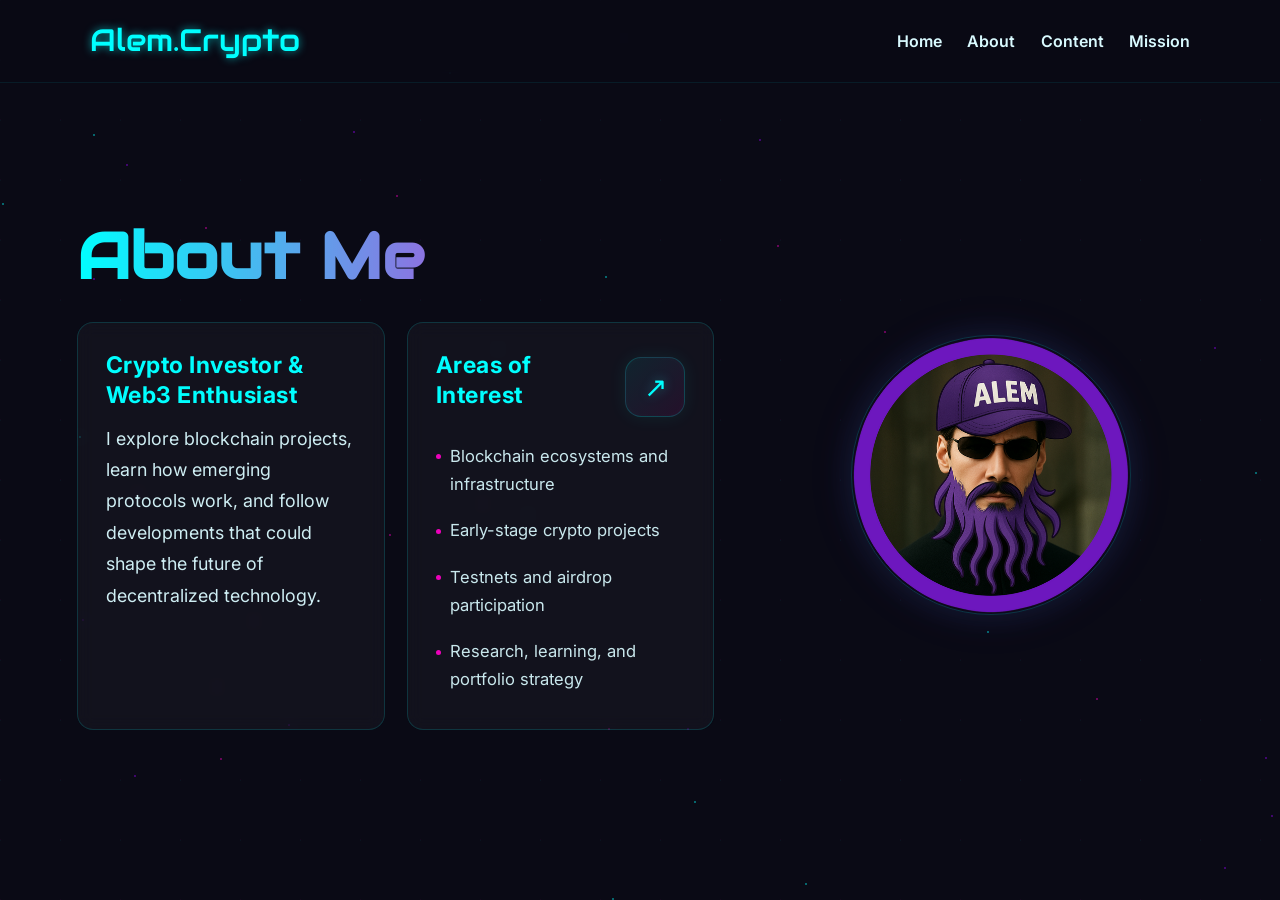
==== about.html @ cde6a308 "Update" ====
<!DOCTYPE html>
<html lang="en">
<head>
  <meta charset="UTF-8">
  <meta name="viewport" content="width=device-width, initial-scale=1.0">
  <title>Alem.Crypto | About</title>
  <link href="https://fonts.googleapis.com/css2?family=Audiowide&family=Inter:wght@300;400;600;700&display=swap" rel="stylesheet">
  <link rel="stylesheet" href="style.css">
  <script src="script.js" defer></script>
</head>
<body>
  <header>
    <div class="logo">Alem.Crypto</div>
    <div class="menu-toggle" id="menu-toggle" aria-label="Open menu" aria-expanded="false" role="button" tabindex="0"><span></span><span></span><span></span></div>
    <nav id="nav"><a href="index.html">Home</a><a href="about.html" aria-current="page">About</a><a href="content.html">Content</a><a href="mission.html">Mission</a></nav>
  </header>
  <section class="hero" id="about">
    <div class="hero-text">
      <h1 class="welcome">About Me</h1>
      <div class="text-box">
        <div class="info-card"><div class="info-title">Crypto Investor &amp; Web3 Enthusiast</div><p class="card-text">I explore blockchain projects, learn how emerging protocols work, and follow developments that could shape the future of decentralized technology.</p></div>
        <div class="info-card icon-card"><div class="card-top"><div class="info-title">Areas of Interest</div><div class="card-icon symbol-icon">↗</div></div><div class="info-list"><div class="info-item">Blockchain ecosystems and infrastructure</div><div class="info-item">Early-stage crypto projects</div><div class="info-item">Testnets and airdrop participation</div><div class="info-item">Research, learning, and portfolio strategy</div></div></div>
      </div>
    </div>
    <div class="avatar-wrap"><div class="avatar-glow"></div><img src="img/Ava2.png" alt="Alem Crypto Avatar" class="avatar"></div>
  </section>
  <div class="particles" aria-hidden="true"></div>
</body>
</html>
---- style.css ----
:root{
  --bg:#0a0a15;
  --neon:#00ffff;
  --pink:#ff00c8;
  --purple:#9b00ff;
  --text:#d9faff;
  --card-bg:rgba(255,255,255,0.035);
  --card-border:rgba(0,255,255,0.15);
}

*{
  margin:0;
  padding:0;
  box-sizing:border-box;
}

html{
  scroll-behavior:smooth;
}

body{
  background:var(--bg);
  color:var(--text);
  font-family:'Inter',sans-serif;
  overflow-x:hidden;
  min-width:320px;
  line-height:1.5;
}

img{
  max-width:100%;
  display:block;
}

section,
header,
nav,
div{
  min-width:0;
}

/* background grid */
body::before{
  content:"";
  position:fixed;
  inset:0;
  background:
    linear-gradient(120deg, rgba(0,255,255,0.04) 1px, transparent 1px),
    linear-gradient(30deg, rgba(255,0,200,0.04) 1px, transparent 1px);
  background-size:60px 60px;
  animation:bgMove 40s linear infinite;
  z-index:-2;
}

@keyframes bgMove{
  to{
    transform:translate(60px,60px);
  }
}

/* particles */
.particles{
  position:fixed;
  inset:0;
  pointer-events:none;
  z-index:-1;
}

.particle{
  position:absolute;
  width:2px;
  height:2px;
  border-radius:50%;
  opacity:.5;
  animation:fall linear infinite;
}

@keyframes fall{
  from{
    transform:translateY(-5px);
    opacity:0;
  }

  50%{
    opacity:.5;
  }

  to{
    transform:translateY(110vh);
    opacity:0;
  }
}

/* header */
header{
  position:fixed;
  top:0;
  left:0;
  width:100%;
  display:flex;
  justify-content:space-between;
  align-items:center;
  padding:clamp(12px, 2vw, 18px) clamp(16px, 7vw, 8%);
  background:rgba(10,10,21,.72);
  backdrop-filter:blur(10px);
  z-index:1000;
  border-bottom:1px solid rgba(0,255,255,.08);
}

.logo{
  font-family:'Audiowide',cursive;
  font-size:clamp(22px, 2.4vw, 32px);
  color:var(--neon);
  text-shadow:0 0 8px rgba(0,255,255,.6);
  white-space:nowrap;
  flex-shrink:0;
}

nav{
  display:flex;
  align-items:center;
  gap:clamp(14px, 2vw, 26px);
  flex-wrap:wrap;
}

nav a{
  color:var(--text);
  text-decoration:none;
  font-weight:600;
  font-size:clamp(16px, 1.2vw, 19px);
  position:relative;
  transition:.3s ease;
  white-space:nowrap;
}

nav a::after{
  content:"";
  position:absolute;
  left:0;
  bottom:-4px;
  width:0;
  height:2px;
  background:var(--pink);
  transition:.3s ease;
}

nav a:hover{
  color:var(--neon);
}

nav a:hover::after{
  width:100%;
}

/* mobile menu */
.menu-toggle{
  display:none;
  flex-direction:column;
  width:26px;
  height:18px;
  justify-content:space-between;
  cursor:pointer;
  z-index:1001;
}

.menu-toggle span{
  height:3px;
  background:var(--text);
  border-radius:2px;
  transition:.3s ease;
  transform-origin:center;
}

.menu-toggle.active span:nth-child(1){
  transform:translateY(7.5px) rotate(45deg);
}

.menu-toggle.active span:nth-child(2){
  opacity:0;
}

.menu-toggle.active span:nth-child(3){
  transform:translateY(-7.5px) rotate(-45deg);
}

/* hero */
.hero{
  min-height:100svh;
  width:min(1400px, 100%);
  margin:0 auto;
  display:grid;
  grid-template-columns:minmax(0, 1.2fr) minmax(260px, .8fr);
  align-items:center;
  gap:clamp(24px, 5vw, 70px);
  padding:
    clamp(90px, 12vw, 120px)
    clamp(16px, 6vw, 8%)
    clamp(40px, 6vw, 70px);
}

.hero-text{
  width:100%;
  max-width:760px;
  animation:fadeUp 1s ease forwards;
}

@keyframes fadeUp{
  from{
    opacity:0;
    transform:translateY(15px);
  }

  to{
    opacity:1;
    transform:translateY(0);
  }
}

.welcome{
  font-family:'Audiowide',cursive;
  font-size:clamp(34px, 5vw, 64px);
  line-height:1.15;
  background:linear-gradient(90deg,var(--neon),var(--pink));
  -webkit-background-clip:text;
  -webkit-text-fill-color:transparent;
  margin-bottom:clamp(18px, 3vw, 28px);
  word-break:break-word;
}

/* cards layout */
.text-box{
  display:grid;
  grid-template-columns:repeat(2, minmax(0, 1fr));
  gap:clamp(14px, 2vw, 22px);
}

.info-card{
  min-width:0;
  padding:clamp(18px, 2.2vw, 28px);
  border-radius:16px;
  background:var(--card-bg);
  border:1px solid var(--card-border);
  backdrop-filter:blur(8px);
  transition:.35s ease;
  animation:cardFade .8s ease forwards;
  opacity:0;
  height:100%;
}

.info-card:nth-child(1){animation-delay:.15s;}
.info-card:nth-child(2){animation-delay:.3s;}
.info-card:nth-child(3){animation-delay:.45s;}
.info-card:nth-child(4){animation-delay:.6s;}

.info-card:hover{
  border-color:rgba(255,0,200,.35);
  transform:translateY(-4px);
  box-shadow:
    0 0 18px rgba(255,0,200,.12),
    0 0 30px rgba(0,255,255,.05);
}

@keyframes cardFade{
  from{
    opacity:0;
    transform:translateY(10px);
  }

  to{
    opacity:1;
    transform:translateY(0);
  }
}

.info-title{
  font-weight:700;
  font-size:clamp(19px, 1.8vw, 24px);
  color:var(--neon);
  margin-bottom:12px;
  letter-spacing:.5px;
  line-height:1.3;
}

.card-text{
  font-size:clamp(16px, 1.4vw, 21px);
  line-height:1.75;
  opacity:.95;
}

.info-list{
  display:flex;
  flex-direction:column;
  gap:4px;
}

.info-item{
  font-size:clamp(16px, 1.3vw, 19px);
  line-height:1.7;
  opacity:.92;
  padding-left:14px;
  position:relative;
  margin:7px 0;
  word-break:break-word;
}

.info-item::before{
  content:"";
  position:absolute;
  left:0;
  top:.75em;
  width:5px;
  height:5px;
  background:var(--pink);
  border-radius:50%;
}

.mission{
  font-style:italic;
  font-size:clamp(16px, 1.3vw, 19px);
  line-height:1.75;
  opacity:.92;
}

/* icon cards */
.icon-card{
  position:relative;
  overflow:hidden;
}

.card-top{
  display:flex;
  align-items:center;
  justify-content:space-between;
  gap:14px;
  margin-bottom:12px;
  min-width:0;
}

.card-icon{
  flex-shrink:0;
  width:clamp(46px, 5vw, 60px);
  height:clamp(46px, 5vw, 60px);
  display:flex;
  align-items:center;
  justify-content:center;
  font-size:clamp(22px, 2.2vw, 32px);
  border-radius:16px;
  background:linear-gradient(135deg, rgba(0,255,255,0.08), rgba(255,0,200,0.08));
  border:1px solid rgba(0,255,255,0.18);
  box-shadow:
    0 0 18px rgba(0,255,255,0.08),
    inset 0 0 12px rgba(255,255,255,0.02);
  transition:.35s ease;
}

.symbol-icon{
  font-family:'Audiowide',cursive;
  color:var(--neon);
  text-shadow:0 0 12px rgba(0,255,255,.35);
}

.icon-card:hover .card-icon{
  transform:scale(1.08) rotate(4deg);
  border-color:rgba(255,0,200,0.35);
  box-shadow:
    0 0 22px rgba(255,0,200,0.14),
    0 0 30px rgba(0,255,255,0.08);
}

/* avatar */
.avatar-wrap{
  position:relative;
  width:100%;
  display:flex;
  align-items:center;
  justify-content:center;
  flex-shrink:0;
}

.avatar-glow{
  position:absolute;
  width:clamp(180px, 28vw, 340px);
  aspect-ratio:1/1;
  border-radius:50%;
  background:
    radial-gradient(circle, rgba(0,255,255,0.12) 0%, rgba(155,0,255,0.08) 40%, transparent 70%);
  filter:blur(10px);
  animation:pulseGlow 4s ease-in-out infinite;
  z-index:0;
}

@keyframes pulseGlow{
  0%,100%{
    transform:scale(1);
    opacity:.85;
  }

  50%{
    transform:scale(1.08);
    opacity:1;
  }
}

.avatar{
  position:relative;
  z-index:1;
  width:clamp(150px, 22vw, 280px);
  aspect-ratio:1/1;
  border-radius:50%;
  object-fit:cover;
  animation:float 6s ease-in-out infinite;
  border:1px solid rgba(0,255,255,.18);
  box-shadow:
    0 0 30px rgba(0,255,255,.08),
    0 0 60px rgba(155,0,255,.05);
}

@keyframes float{
  50%{
    transform:translateY(-12px);
  }
}

/* responsive */
@media (max-width:1100px){
  .hero{
    grid-template-columns:1fr;
    justify-items:center;
    text-align:center;
    gap:32px;
  }

  .hero-text{
    max-width:900px;
  }

  .text-box{
    grid-template-columns:repeat(2, minmax(0, 1fr));
    width:100%;
  }

  .card-top{
    justify-content:center;
  }
}

@media (max-width:768px){
  header{
    padding:14px 16px;
  }

  nav{
    position:fixed;
    top:62px;
    right:-280px;
    width:min(240px, 82vw);
    display:flex;
    flex-direction:column;
    align-items:flex-start;
    gap:18px;
    background:rgba(10,10,21,.96);
    border-left:1px solid rgba(0,255,255,.12);
    border-bottom:1px solid rgba(0,255,255,.08);
    padding:20px;
    transition:.35s ease;
    z-index:999;
    box-shadow:-10px 0 30px rgba(0,0,0,.25);
    border-bottom-left-radius:16px;
  }

  nav.active{
    right:0;
  }

  nav a{
    font-size:18px;
    width:100%;
  }

  .menu-toggle{
    display:flex;
    flex-shrink:0;
  }

  .hero{
    min-height:auto;
    padding:90px 16px 36px;
    gap:24px;
  }

  .hero-text{
    max-width:100%;
  }

  .welcome{
    font-size:clamp(28px, 8vw, 42px);
    margin-bottom:18px;
  }

  .text-box{
    grid-template-columns:1fr;
    gap:14px;
  }

  .info-card{
    padding:18px;
    border-radius:14px;
  }

  .card-top{
    justify-content:space-between;
    text-align:left;
  }
}

@media (max-width:480px){
  .hero{
    padding:84px 12px 28px;
    gap:18px;
  }

  .logo{
    font-size:18px;
  }

  .welcome{
    font-size:clamp(24px, 8vw, 32px);
    line-height:1.2;
  }

  .info-card{
    padding:16px;
  }

  .info-title{
    font-size:17px;
    margin-bottom:10px;
  }

  .card-text{
    font-size:15px;
    line-height:1.65;
  }

  .info-item{
    font-size:15px;
    line-height:1.6;
    margin:6px 0;
  }

  .mission{
    font-size:15px;
    line-height:1.65;
  }

  .card-icon{
    width:42px;
    height:42px;
    font-size:20px;
    border-radius:12px;
  }

  .avatar{
    width:140px;
  }

  .avatar-glow{
    width:170px;
  }
}

@media (max-width:360px){
  header{
    padding:12px 10px;
  }

  .hero{
    padding:78px 10px 24px;
  }

  .logo{
    font-size:16px;
  }

  .welcome{
    font-size:22px;
  }

  .info-card{
    padding:14px;
  }

  nav{
    width:min(220px, 88vw);
    top:58px;
  }
}
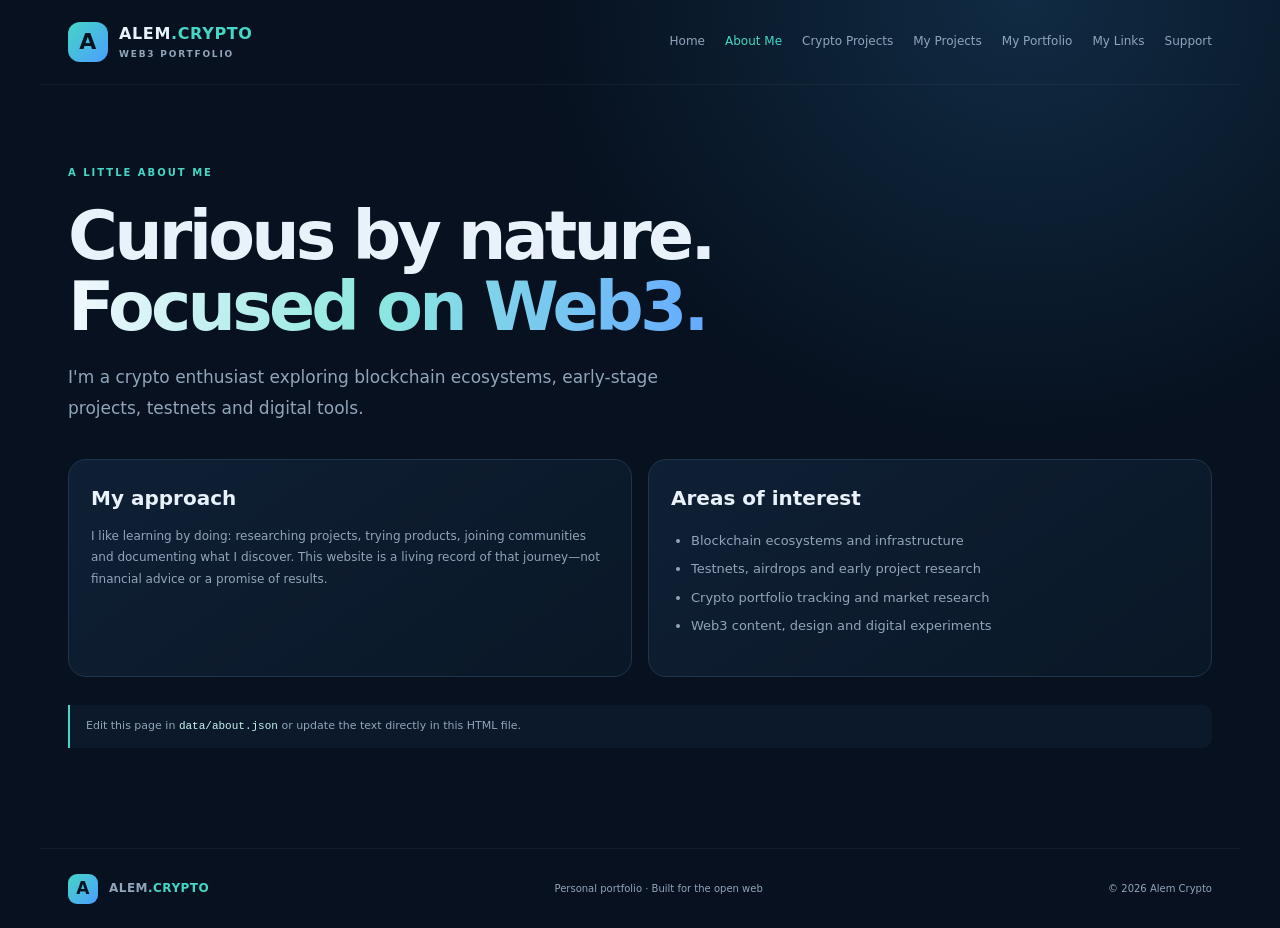
==== commit 8e18c1df: "Add files via upload" ====
--- a/about.html
+++ b/about.html
@@ -1,29 +1 @@
-<!DOCTYPE html>
-<html lang="en">
-<head>
-  <meta charset="UTF-8">
-  <meta name="viewport" content="width=device-width, initial-scale=1.0">
-  <title>Alem.Crypto | About</title>
-  <link href="https://fonts.googleapis.com/css2?family=Audiowide&family=Inter:wght@300;400;600;700&display=swap" rel="stylesheet">
-  <link rel="stylesheet" href="style.css">
-  <script src="script.js" defer></script>
-</head>
-<body>
-  <header>
-    <div class="logo">Alem.Crypto</div>
-    <div class="menu-toggle" id="menu-toggle" aria-label="Open menu" aria-expanded="false" role="button" tabindex="0"><span></span><span></span><span></span></div>
-    <nav id="nav"><a href="index.html">Home</a><a href="about.html" aria-current="page">About</a><a href="content.html">Content</a><a href="mission.html">Mission</a></nav>
-  </header>
-  <section class="hero" id="about">
-    <div class="hero-text">
-      <h1 class="welcome">About Me</h1>
-      <div class="text-box">
-        <div class="info-card"><div class="info-title">Crypto Investor &amp; Web3 Enthusiast</div><p class="card-text">I explore blockchain projects, learn how emerging protocols work, and follow developments that could shape the future of decentralized technology.</p></div>
-        <div class="info-card icon-card"><div class="card-top"><div class="info-title">Areas of Interest</div><div class="card-icon symbol-icon">↗</div></div><div class="info-list"><div class="info-item">Blockchain ecosystems and infrastructure</div><div class="info-item">Early-stage crypto projects</div><div class="info-item">Testnets and airdrop participation</div><div class="info-item">Research, learning, and portfolio strategy</div></div></div>
-      </div>
-    </div>
-    <div class="avatar-wrap"><div class="avatar-glow"></div><img src="img/Ava2.png" alt="Alem Crypto Avatar" class="avatar"></div>
-  </section>
-  <div class="particles" aria-hidden="true"></div>
-</body>
-</html>
+<!doctype html><html lang="en"><head><meta charset="utf-8"><meta name="viewport" content="width=device-width, initial-scale=1"><title>About Me | Alem Crypto</title><link rel="stylesheet" href="assets/style.css"></head><body><header class="site-header"><a class="brand" href="index.html"><span class="brand-mark">A</span><span>ALEM<span class="accent">.CRYPTO</span><small>WEB3 PORTFOLIO</small></span></a><button class="menu-toggle" aria-label="Toggle navigation" aria-expanded="false">☰</button><nav class="nav"><a href="index.html">Home</a><a class="active" href="about.html">About Me</a><a href="crypto-projects.html">Crypto Projects</a><a href="my-projects.html">My Projects</a><a href="portfolio.html">My Portfolio</a><a href="links.html">My Links</a><a href="support.html">Support</a></nav></header><main class="page"><div class="eyebrow">A LITTLE ABOUT ME</div><h1>Curious by nature.<br><span class="gradient">Focused on Web3.</span></h1><p class="lead">I'm a crypto enthusiast exploring blockchain ecosystems, early-stage projects, testnets and digital tools.</p><div class="content-grid"><article class="panel"><h2>My approach</h2><p>I like learning by doing: researching projects, trying products, joining communities and documenting what I discover. This website is a living record of that journey—not financial advice or a promise of results.</p></article><article class="panel"><h2>Areas of interest</h2><ul class="clean-list"><li>Blockchain ecosystems and infrastructure</li><li>Testnets, airdrops and early project research</li><li>Crypto portfolio tracking and market research</li><li>Web3 content, design and digital experiments</li></ul></article></div><div class="note">Edit this page in <code>data/about.json</code> or update the text directly in this HTML file.</div></main><footer class="footer"><a class="brand small-brand" href="index.html"><span class="brand-mark">A</span><span>ALEM<span class="accent">.CRYPTO</span></span></a><span>Personal portfolio · Built for the open web</span><span>© <span id="year"></span> Alem Crypto</span></footer><script src="assets/app.js"></script></body></html>
--- a/assets/style.css
+++ b/assets/style.css
@@ -0,0 +1 @@
+:root{--bg:#07111f;--panel:#0d1b2c;--panel2:#102239;--line:#20354c;--text:#e9f2fb;--muted:#91a5bb;--accent:#45d6c5;--blue:#4b9eff;--radius:18px}*{box-sizing:border-box}html{scroll-behavior:smooth}body{margin:0;background:radial-gradient(ellipse at 80% 0%,#102b43 0,transparent 34%),var(--bg);color:var(--text);font-family:Inter,ui-sans-serif,system-ui,-apple-system,"Segoe UI",sans-serif;line-height:1.6}a{color:inherit;text-decoration:none}.site-header{max-width:1200px;margin:auto;padding:22px 28px;display:flex;align-items:center;justify-content:space-between;gap:28px;border-bottom:1px solid #ffffff0c}.brand{display:flex;align-items:center;gap:11px;font-weight:850;letter-spacing:.04em;line-height:1.15;white-space:nowrap}.brand small{display:block;margin-top:5px;font-size:9px;letter-spacing:.2em;color:var(--muted);font-weight:600}.brand-mark{width:40px;height:40px;border-radius:12px;display:grid;place-items:center;color:#06141f;background:linear-gradient(135deg,var(--accent),var(--blue));font-size:22px;font-weight:900}.accent{color:var(--accent)}.nav{display:flex;gap:20px;align-items:center;flex-wrap:wrap}.nav a{font-size:12px;color:var(--muted);transition:.2s}.nav a:hover,.nav a.active{color:var(--accent)}.menu-toggle{display:none;background:var(--panel);border:1px solid var(--line);color:var(--text);padding:8px 12px;border-radius:10px;font-size:20px}.hero{max-width:1200px;margin:auto;padding:105px 28px 82px}.eyebrow{font-size:10px;letter-spacing:.2em;font-weight:800;color:var(--accent);display:flex;align-items:center;gap:9px}.pulse{width:7px;height:7px;background:var(--accent);border-radius:50%;box-shadow:0 0 12px #45d6c5}.hero h1,.page h1{font-size:clamp(44px,7vw,78px);line-height:1.04;letter-spacing:-.055em;margin:24px 0}.gradient{background:linear-gradient(100deg,#f4f8ff 0%,#8de8df 48%,#65aaff 100%);color:transparent;background-clip:text}.hero-copy,.lead{max-width:650px;font-size:17px;color:var(--muted);line-height:1.8}.actions{display:flex;gap:12px;flex-wrap:wrap;margin:30px 0}.button{display:inline-flex;align-items:center;gap:18px;padding:13px 18px;border-radius:11px;font-size:13px;font-weight:750}.primary{color:#06141f;background:linear-gradient(120deg,var(--accent),#76baff)}.secondary{border:1px solid var(--line);background:#ffffff05}.hero-meta{display:flex;gap:24px;flex-wrap:wrap;color:#8ba2b9;font-size:11px;margin-top:42px}.section,.cta{max-width:1200px;margin:auto;padding:55px 28px}.section-heading{display:flex;align-items:end;justify-content:space-between;gap:20px;margin-bottom:26px}.section-heading h2,.cta h2{font-size:30px;letter-spacing:-.03em;margin:7px 0}.section-heading p,.cta p{max-width:430px;color:var(--muted);font-size:13px}.card-grid{display:grid;grid-template-columns:repeat(3,minmax(0,1fr));gap:14px}.card,.project-card,.panel{background:linear-gradient(145deg,#102239d9,#0a1726);border:1px solid var(--line);border-radius:var(--radius);padding:22px;min-width:0}.card{transition:transform .2s,border-color .2s}.card:hover,.project-card:hover{transform:translateY(-3px);border-color:#3d8e9c}.card-top,.project-head,.project-bottom{display:flex;align-items:center;justify-content:space-between;gap:10px}.mini-mark,.project-symbol{color:var(--accent);font-size:22px}.tag{display:inline-block;color:#91c9d3;border:1px solid #28505b;border-radius:999px;padding:4px 9px;font-size:9px;text-transform:uppercase;letter-spacing:.1em}.card h3,.project-card h3,.portfolio-copy h3,.panel h3{margin:16px 0 7px;font-size:17px}.card p,.project-card p,.panel p,.portfolio-copy p{font-size:12px;color:var(--muted);line-height:1.8}.text-link{font-size:11px;color:var(--accent);font-weight:750}.featured{border-top:1px solid #ffffff0b}.project-grid{display:grid;grid-template-columns:repeat(3,minmax(0,1fr));gap:14px}.project-card{display:flex;flex-direction:column}.project-bottom{margin-top:auto;padding-top:18px}.muted{color:var(--muted);font-size:11px}.empty-state{padding:25px;border:1px dashed var(--line);border-radius:var(--radius);color:var(--muted);font-size:13px;grid-column:1/-1}.cta{margin-top:35px;margin-bottom:60px;border:1px solid var(--line);border-radius:22px;background:linear-gradient(120deg,#10283b,#0c1b2c);display:flex;align-items:center;justify-content:space-between;gap:20px}.footer{border-top:1px solid #ffffff0c;max-width:1200px;margin:auto;padding:25px 28px;display:flex;justify-content:space-between;align-items:center;gap:18px;color:var(--muted);font-size:10px}.small-brand{font-size:12px}.small-brand .brand-mark{width:30px;height:30px;font-size:17px;border-radius:9px}.page{max-width:1200px;margin:auto;padding:80px 28px 100px;min-height:70vh}.page h1{font-size:clamp(42px,6vw,68px);margin:20px 0}.page .lead{margin-bottom:35px}.content-grid{display:grid;grid-template-columns:1fr 1fr;gap:16px;margin-top:35px}.panel h2{margin:0 0 10px;font-size:20px}.clean-list{padding-left:20px;color:var(--muted);font-size:13px;line-height:2.2}.note{border-left:2px solid var(--accent);padding:12px 16px;background:#10223980;color:var(--muted);font-size:11px;margin-top:28px;border-radius:0 10px 10px 0}.note code{color:#c8f4ee}.toolbar{display:flex;gap:12px;margin:28px 0 22px}.toolbar input,.toolbar select{background:var(--panel);border:1px solid var(--line);color:var(--text);border-radius:10px;padding:12px 14px;font:inherit;font-size:12px}.toolbar input{flex:1;min-width:0}.portfolio-grid{display:grid;grid-template-columns:repeat(2,minmax(0,1fr));gap:16px}.portfolio-item{overflow:hidden;border:1px solid var(--line);border-radius:var(--radius);background:var(--panel)}.portfolio-placeholder{height:190px;display:grid;place-items:center;font-size:50px;color:#3f8292;background:radial-gradient(circle at center,#163b50,#0b1726 70%)}.portfolio-item img{width:100%;height:190px;object-fit:cover;display:block}.portfolio-copy{padding:20px}.portfolio-copy h3{margin:12px 0 5px}.link-grid{display:grid;grid-template-columns:repeat(2,minmax(0,1fr));gap:12px}.link-card{display:flex;align-items:center;gap:14px;padding:18px;border:1px solid var(--line);background:var(--panel);border-radius:15px;transition:.2s}.link-card:hover{border-color:var(--accent);transform:translateY(-2px)}.link-icon{width:38px;height:38px;border-radius:12px;background:#173345;color:var(--accent);display:grid;place-items:center;font-size:18px}.link-card strong,.link-card small{display:block}.link-card strong{font-size:13px}.link-card small{font-size:11px;color:var(--muted);margin-top:4px}.link-arrow{margin-left:auto;color:var(--accent)}.donation-grid{display:grid;grid-template-columns:repeat(2,minmax(0,1fr));gap:15px}.wallet{display:flex;gap:8px;align-items:center;margin-top:12px}.wallet code{overflow-wrap:anywhere;color:#c7d8e8;background:#07111f;padding:10px;border-radius:8px;font-size:10px;flex:1}.copy-button{background:#173345;border:1px solid #28505b;color:var(--accent);padding:9px 12px;border-radius:8px;cursor:pointer}.donation .muted{margin-bottom:0}@media(max-width:950px){.nav{gap:12px}.nav a{font-size:11px}.site-header{padding:18px 22px}.brand{font-size:13px}.brand-mark{width:35px;height:35px}.card-grid,.project-grid{grid-template-columns:repeat(2,minmax(0,1fr))}}@media(max-width:760px){.site-header{flex-wrap:wrap}.menu-toggle{display:block}.nav{display:none;order:3;width:100%;padding:12px 0 5px;grid-template-columns:repeat(2,minmax(0,1fr));gap:0}.nav.open{display:grid}.nav a{padding:10px 0;font-size:12px}.hero{padding:75px 22px 55px}.hero h1{font-size:clamp(43px,12vw,65px)}.hero-copy,.lead{font-size:15px}.section,.cta{padding:40px 22px}.section-heading{align-items:start;flex-direction:column}.card-grid,.project-grid,.content-grid,.portfolio-grid,.link-grid,.donation-grid{grid-template-columns:1fr}.page{padding:60px 22px 75px}.toolbar{flex-direction:column}.cta{align-items:flex-start;flex-direction:column}.footer{padding:22px;align-items:flex-start;flex-direction:column}.hero-meta{gap:12px;flex-direction:column}.portfolio-placeholder,.portfolio-item img{height:170px}}
